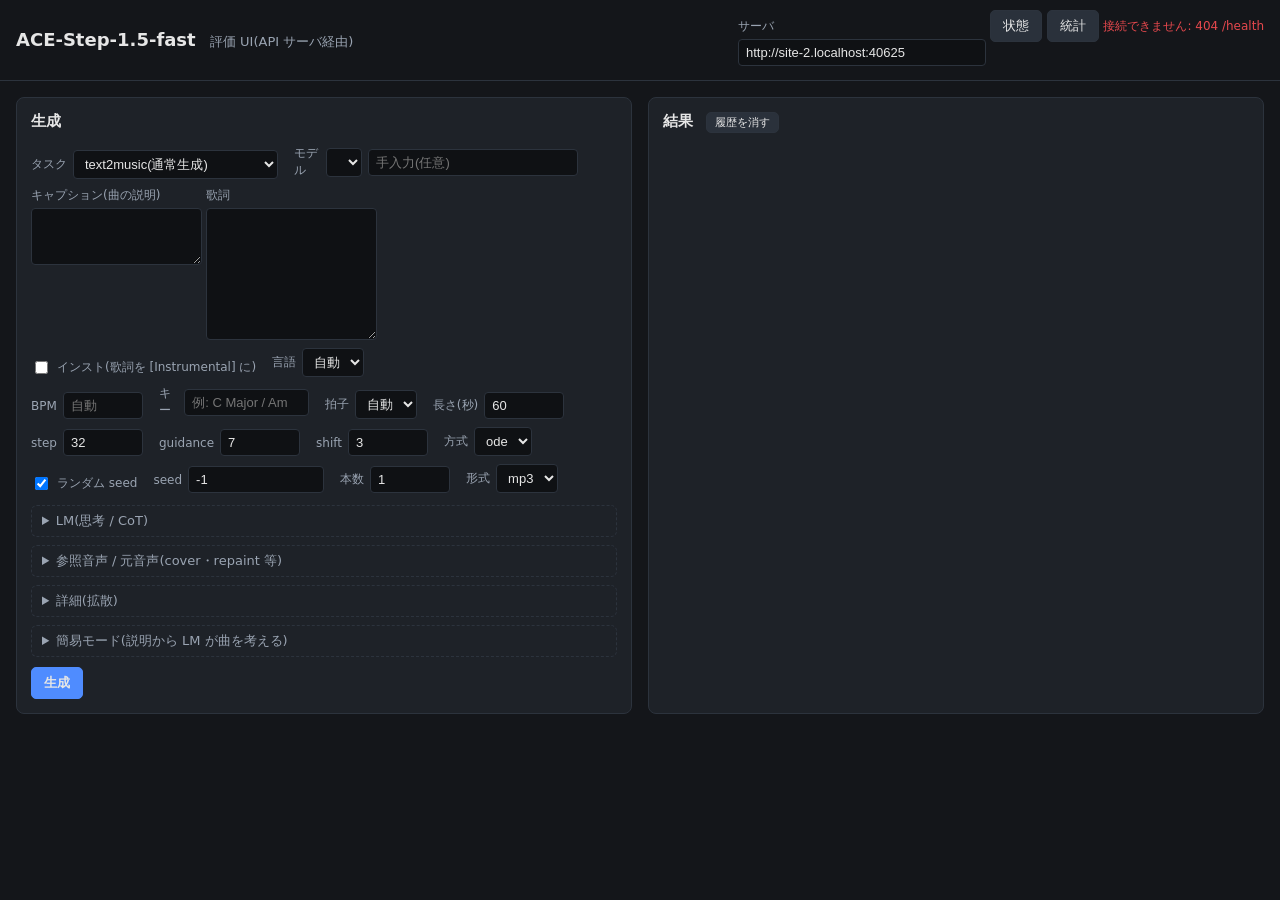
==== webui/index.html @ 1c1ce9f0 "Web UI: plain HTML/JS evaluation client served by the API server at /ui Replaces the Gradio UI for e" ====
<!DOCTYPE html>
<html lang="ja">
<head>
<meta charset="utf-8">
<meta name="viewport" content="width=device-width, initial-scale=1">
<title>ACE-Step-1.5-fast 評価 UI</title>
<link rel="stylesheet" href="style.css">
</head>
<body>
<header>
  <h1>ACE-Step-1.5-fast <span class="sub">評価 UI(API サーバ経由)</span></h1>
  <div class="server">
    <label>サーバ <input id="base" type="text" size="28"></label>
    <button id="btn-health" type="button">状態</button>
    <button id="btn-stats" type="button">統計</button>
    <span id="server-status" class="status">未確認</span>
  </div>
</header>

<main>
<section class="panel form">
  <h2>生成</h2>
  <div class="row">
    <label>タスク
      <select id="task_type">
        <option value="text2music">text2music(通常生成)</option>
        <option value="cover">cover(カバー / スタイル転写)</option>
        <option value="repaint">repaint(区間の描き直し)</option>
        <option value="lego">lego</option>
        <option value="extract">extract</option>
        <option value="complete">complete</option>
      </select>
    </label>
    <label>モデル <select id="model"></select> <input id="model_custom" type="text" placeholder="手入力(任意)" size="22"></label>
  </div>

  <label>キャプション(曲の説明)<textarea id="prompt" rows="3"></textarea></label>
  <label>歌詞<textarea id="lyrics" rows="8"></textarea></label>
  <div class="row">
    <label><input id="instrumental" type="checkbox"> インスト(歌詞を [Instrumental] に)</label>
    <label>言語
      <select id="vocal_language">
        <option value="unknown">自動</option><option value="ja">ja</option><option value="en">en</option>
        <option value="zh">zh</option><option value="ko">ko</option><option value="es">es</option><option value="fr">fr</option>
      </select>
    </label>
  </div>
  <div class="row">
    <label>BPM <input id="bpm" type="number" min="30" max="300" placeholder="自動"></label>
    <label>キー <input id="key_scale" type="text" placeholder="例: C Major / Am" size="12"></label>
    <label>拍子 <select id="time_signature"><option value="">自動</option><option>4</option><option>3</option><option>2</option><option>6</option></select></label>
    <label>長さ(秒) <input id="audio_duration" type="number" min="10" max="600" value="60"></label>
  </div>
  <div class="row">
    <label>step <input id="inference_steps" type="number" min="1" max="200" value="32"></label>
    <label>guidance <input id="guidance_scale" type="number" step="0.5" value="7"></label>
    <label>shift <input id="shift" type="number" step="0.5" value="3"></label>
    <label>方式 <select id="infer_method"><option value="ode">ode</option><option value="sde">sde</option></select></label>
  </div>
  <div class="row">
    <label><input id="use_random_seed" type="checkbox" checked> ランダム seed</label>
    <label>seed <input id="seed" type="text" value="-1" size="14"></label>
    <label>本数 <input id="batch_size" type="number" min="1" max="8" value="1"></label>
    <label>形式 <select id="audio_format"><option>mp3</option><option>wav</option><option>flac</option></select></label>
  </div>

  <details>
    <summary>LM(思考 / CoT)</summary>
    <div class="row">
      <label><input id="thinking" type="checkbox"> thinking(LM で音声コードを作る)</label>
      <label><input id="use_cot_caption" type="checkbox" checked> CoT でキャプション補完</label>
      <label><input id="use_cot_language" type="checkbox" checked> CoT で言語判定</label>
      <label><input id="use_format" type="checkbox"> LM で入力を整える</label>
    </div>
    <div class="row">
      <label>temperature <input id="lm_temperature" type="number" step="0.05" value="0.85"></label>
      <label>cfg <input id="lm_cfg_scale" type="number" step="0.1" value="2.5"></label>
      <label>top_k <input id="lm_top_k" type="number" placeholder="なし"></label>
      <label>top_p <input id="lm_top_p" type="number" step="0.05" value="0.9"></label>
      <label>rep. penalty <input id="lm_repetition_penalty" type="number" step="0.05" value="1.0"></label>
    </div>
  </details>

  <details id="audio-tasks">
    <summary>参照音声 / 元音声(cover・repaint 等)</summary>
    <div class="row">
      <label>参照音声(スタイル) <input id="reference_audio" type="file" accept="audio/*"></label>
      <label>元音声(repaint / cover) <input id="src_audio" type="file" accept="audio/*"></label>
    </div>
    <div class="row">
      <label>repaint 開始(秒) <input id="repainting_start" type="number" value="0"></label>
      <label>repaint 終了(秒、-1 で末尾) <input id="repainting_end" type="number" value="-1"></label>
      <label>cover 強度 <input id="audio_cover_strength" type="number" step="0.05" min="0" max="1" value="1"></label>
    </div>
    <label>指示文(instruction、空なら自動)<input id="instruction" type="text"></label>
  </details>

  <details>
    <summary>詳細(拡散)</summary>
    <div class="row">
      <label>timesteps(カンマ区切り) <input id="timesteps" type="text" size="40"></label>
      <label><input id="use_adg" type="checkbox"> ADG</label>
      <label>CFG 区間 <input id="cfg_interval_start" type="number" step="0.05" value="0" size="4"> 〜 <input id="cfg_interval_end" type="number" step="0.05" value="1" size="4"></label>
    </div>
    <label>audio_code_string<textarea id="audio_code_string" rows="2"></textarea></label>
  </details>

  <details>
    <summary>簡易モード(説明から LM が曲を考える)</summary>
    <label>説明<textarea id="sample_query" rows="2" placeholder="例: 切ない日本語のバラード"></textarea></label>
    <div class="row">
      <button id="btn-random" type="button">ランダムに作る → フォームへ</button>
      <button id="btn-format" type="button">今の入力を LM で整える → フォームへ</button>
      <button id="btn-sample-generate" type="button">簡易モードで生成</button>
    </div>
  </details>

  <div class="row actions">
    <button id="btn-generate" type="button" class="primary">生成</button>
    <span id="job-status" class="status"></span>
  </div>
</section>

<section class="panel results">
  <h2>結果 <button id="btn-clear" type="button" class="small">履歴を消す</button></h2>
  <div id="results"></div>
</section>
</main>
<script src="app.js"></script>
</body>
</html>
---- webui/style.css ----
:root { --bg:#14161a; --panel:#1e2228; --fg:#e6e6e6; --muted:#9aa4b2; --accent:#4f8cff; --ok:#4caf50; --err:#e5484d; --border:#2c333d; }
* { box-sizing: border-box; }
body { margin:0; font-family: system-ui, -apple-system, "Segoe UI", sans-serif; background:var(--bg); color:var(--fg); font-size:14px; }
header { display:flex; flex-wrap:wrap; gap:12px; align-items:center; justify-content:space-between; padding:10px 16px; border-bottom:1px solid var(--border); }
h1 { font-size:18px; margin:0; } h1 .sub { font-size:13px; color:var(--muted); font-weight:normal; margin-left:8px; }
h2 { font-size:15px; margin:0 0 10px; }
main { display:grid; grid-template-columns: minmax(380px, 1fr) minmax(380px, 1fr); gap:16px; padding:16px; }
@media (max-width: 900px) { main { grid-template-columns: 1fr; } }
.panel { background:var(--panel); border:1px solid var(--border); border-radius:8px; padding:14px; }
label { display:inline-flex; flex-direction:column; gap:4px; color:var(--muted); font-size:12px; margin:4px 0; }
.row { display:flex; flex-wrap:wrap; gap:10px 16px; align-items:flex-end; }
.row label { flex-direction:row; align-items:center; gap:6px; }
input[type=text], input[type=number], select, textarea { background:#0f1114; color:var(--fg); border:1px solid var(--border); border-radius:4px; padding:5px 7px; font-size:13px; }
input[type=number] { width:80px; } textarea { width:100%; resize:vertical; font-family:inherit; }
label > textarea, label > input[type=text]:only-of-type { width:100%; }
details { margin:8px 0; border:1px dashed var(--border); border-radius:6px; padding:6px 10px; }
summary { cursor:pointer; color:var(--muted); font-size:13px; }
button { background:#2a313b; color:var(--fg); border:1px solid var(--border); border-radius:5px; padding:6px 12px; cursor:pointer; font-size:13px; }
button:hover { border-color:var(--accent); } button.primary { background:var(--accent); border-color:var(--accent); font-weight:600; }
button.small { font-size:11px; padding:2px 8px; margin-left:8px; } button:disabled { opacity:.5; cursor:default; }
.status { color:var(--muted); font-size:12px; } .status.ok { color:var(--ok); } .status.err { color:var(--err); }
.actions { margin-top:10px; align-items:center; }
.card { border:1px solid var(--border); border-radius:6px; padding:10px; margin-bottom:10px; background:#181c21; }
.card .head { display:flex; flex-wrap:wrap; gap:8px 14px; font-size:12px; color:var(--muted); margin-bottom:6px; }
.card .head b { color:var(--fg); } .card audio { width:100%; margin:4px 0; }
.card pre { white-space:pre-wrap; font-size:11px; color:var(--muted); max-height:140px; overflow:auto; margin:4px 0; background:#0f1114; padding:6px; border-radius:4px; }
.card.failed { border-color:var(--err); } .card .tools { display:flex; gap:8px; margin-top:4px; }
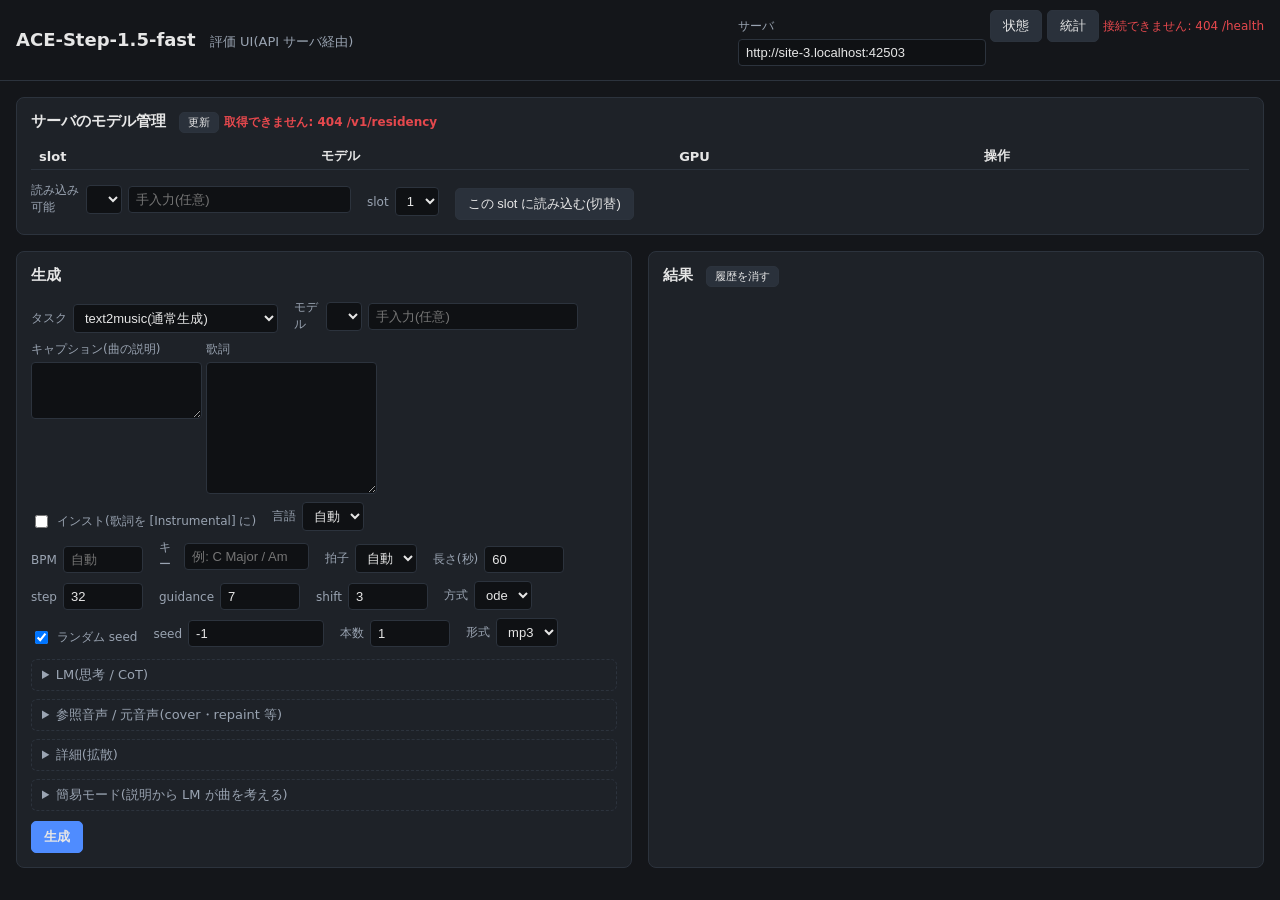
==== commit 255ed768: "Web UI model management: residency status/activate endpoints, residency-aware /v1/init GET /v1/resid" ====
--- a/webui/index.html
+++ b/webui/index.html
@@ -18,6 +18,20 @@
 </header>
 
 <main>
+<section class="panel models" id="models-panel">
+  <h2>サーバのモデル管理 <button id="btn-residency" type="button" class="small">更新</button> <span id="residency-mode" class="status"></span></h2>
+  <table id="slots">
+    <thead><tr><th>slot</th><th>モデル</th><th>GPU</th><th>操作</th></tr></thead>
+    <tbody></tbody>
+  </table>
+  <div class="row">
+    <label>読み込み可能 <select id="inventory"></select> <input id="inventory_custom" type="text" placeholder="手入力(任意)" size="22"></label>
+    <label>slot <select id="init_slot"><option>1</option><option>2</option><option>3</option></select></label>
+    <button id="btn-init" type="button">この slot に読み込む(切替)</button>
+    <span id="models-status" class="status"></span>
+  </div>
+</section>
+
 <section class="panel form">
   <h2>生成</h2>
   <div class="row">
--- a/webui/style.css
+++ b/webui/style.css
@@ -25,3 +25,10 @@
 .card .head b { color:var(--fg); } .card audio { width:100%; margin:4px 0; }
 .card pre { white-space:pre-wrap; font-size:11px; color:var(--muted); max-height:140px; overflow:auto; margin:4px 0; background:#0f1114; padding:6px; border-radius:4px; }
 .card.failed { border-color:var(--err); } .card .tools { display:flex; gap:8px; margin-top:4px; }
+
+main { grid-template-areas: "models models" "form results"; }
+.panel.models { grid-area: models; } .panel.form { grid-area: form; } .panel.results { grid-area: results; }
+@media (max-width: 900px) { main { grid-template-areas: "models" "form" "results"; } }
+table#slots { border-collapse: collapse; width:100%; margin-bottom:8px; font-size:13px; }
+table#slots th, table#slots td { border-bottom:1px solid var(--border); padding:4px 8px; text-align:left; }
+table#slots td.gpu { color:var(--ok); font-weight:600; }
